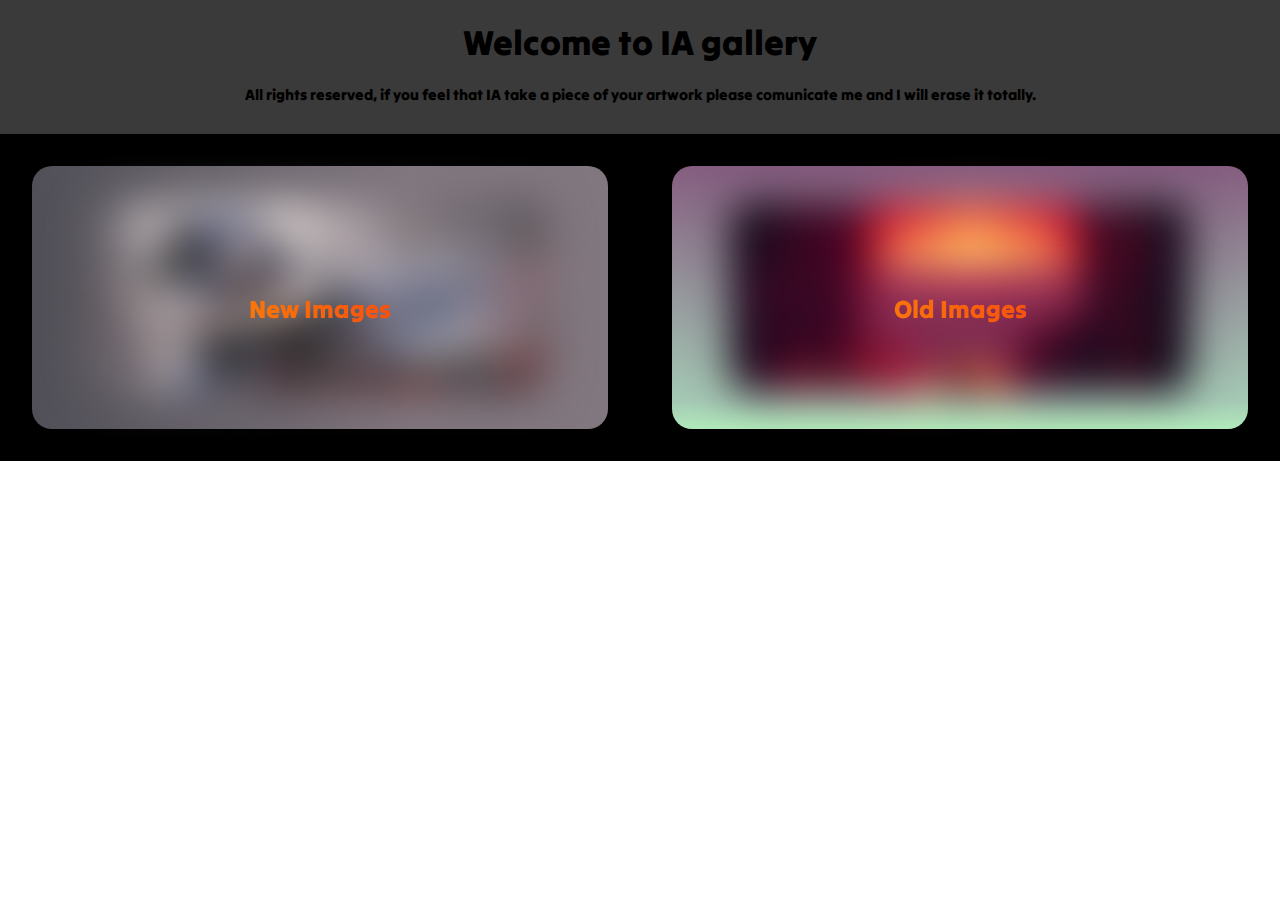
==== index.html @ 916a157d "Mejora en la compresión de imagenes" ====
<!DOCTYPE html>
<html lang="en">
<head>
    <meta charset="UTF-8">
    <meta http-equiv="X-UA-Compatible" content="IE=edge">
    <meta name="viewport" content="width=device-width, initial-scale=1.0">
    <link rel="stylesheet" href="css/Orion.css">
    <link rel="preconnect" href="https://fonts.googleapis.com">
    <link rel="preconnect" href="https://fonts.gstatic.com" crossorigin>
    <link href="https://fonts.googleapis.com/css2?family=Tilt+Warp&display=swap" rel="stylesheet">
    <title>Gallery</title>
</head>
<body>

    <header>
        <nav>
            <div class="texto">

                <h1>Welcome to IA gallery</h1>
                <h6>All rights reserved, if you feel that IA take a piece of your artwork please comunicate me and I will erase it totally.</h6>

            </div>
        </nav>
    </header>

    <main>
        <div class="container">
            
            <div class="card_1">

                <div class="image_small">

                    <a href="New_Images.html"><img src="Images/New Ones/1676187979607.jpg" alt=""></a>
                    <div class="text_up">
                        <article>
                            New Images
                        </article>
                    </div>

                </div>

            </div>

            <div class="card_2">

                <div class="image_big">

                    <a href="Old_Images.html"><img src="Images/Old Ones/1663997516958.jpg" alt=""></a>
                    <div class="text_up">
                        <article>
                            Old Images
                        </article>
                    </div>

                </div>

            </div>

        </div>
    </main>

    <footer>

    </footer>
    
</body>
</html>
---- css/Orion.css ----
/*All*/
*{
    padding: 0;
    margin: 0;
    box-sizing: border-box;
}

/*Header*/
header{
    width: 100%;
    background-color: rgb(59, 58, 58);
    text-align: center;
}

.texto{
    font-family: 'Tilt Warp';
}

h1{
    padding: 20px;
    font-size: 35px;
}

h6{
    font-size: 15px;
    padding-bottom: 2em;
}

/*Body*/
.container{
    width: 100%;
    background-color: black;
    display: flex;
    justify-content: center;
    align-items: center;
}

.card_1{
    text-align: center;
    width: 65%;
    margin: 2em;
    background: rgb(80,79,87);
    background: linear-gradient(90deg, rgba(80,79,87,1) 0%, rgba(129,119,127,1) 66%);
    border-radius: 20px;
}

.card_2{
    text-align: center;
    width: 65%;
    margin: 2em;
    background: rgb(133,93,128);
    background: linear-gradient(180deg, rgba(133,93,128,1) 0%, rgba(164,200,180,1) 89%, rgba(178,234,187,1) 100%);
    border-radius: 20px;
}

img{
    width: 80%;
    height: 12em;
    margin-top: 35px;
    border-radius: 20px;
    filter: blur(20px);
    transition: filter 0.8s ease;
}

.text_up{
    position:sticky;
    top: 50%;
    left: 50%;
    transform: translate(0, -325%);
    z-index: 1;
    transition: 0.8s ease;
}

article{
    background: linear-gradient(to right, rgb(255, 174, 0), rgb(240, 25, 25));
    -webkit-background-clip: text;
    -webkit-text-fill-color: transparent;
    font-size: 3em;
    font-size: 25px;
    font-family: 'Tilt Warp', cursive;
}

/*Effects (Body)*/
.card_1:hover .text_up{
    transform: translate(-10%, -120%);
    transition: 0.3s ease;
}

.card_1:hover article{
    background: linear-gradient(to right, rgb(0, 0, 0), rgb(0, 0, 0));
    -webkit-background-clip: text;
    -webkit-text-fill-color: transparent;
}

.card_1:hover img{
    filter: blur(0);
    transition: filter 0.3s ease;
}

.card_2:hover .text_up{
    transform: translate(-10%, -120%);
    transition: 0.3s ease;
    
}

.card_2:hover article{
    background: linear-gradient(to right, rgb(0, 0, 0), rgb(0, 0, 0));
    -webkit-background-clip: text;
    -webkit-text-fill-color: transparent;
}

.card_2:hover img{
    filter: blur(0);
    transition: filter 0.3s ease;
}

/* Media queries */
@media screen and (max-width: 768px) {
  .texto {
    font-size: 14px;
  }
  .card_1, .card_2 {
    width: 90%;
  }

  .container{
    flex-wrap: wrap;
  }
}
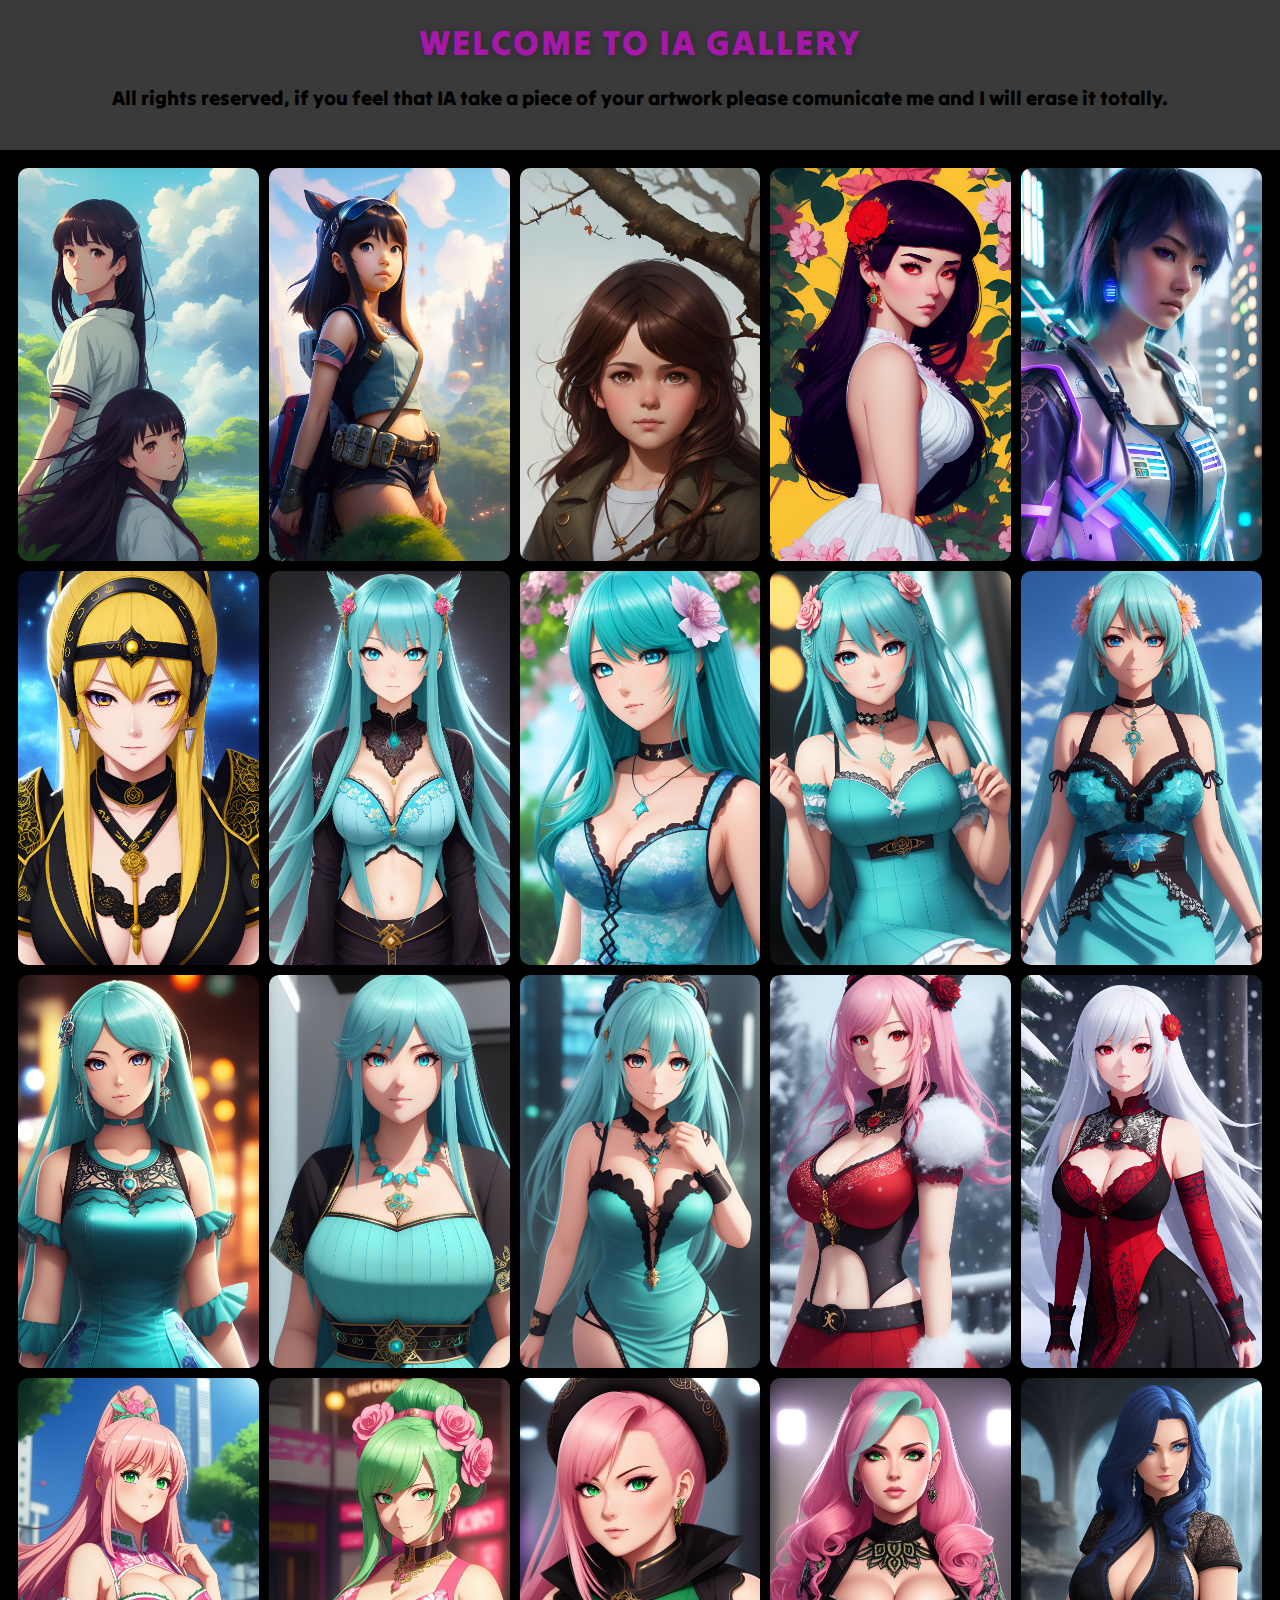
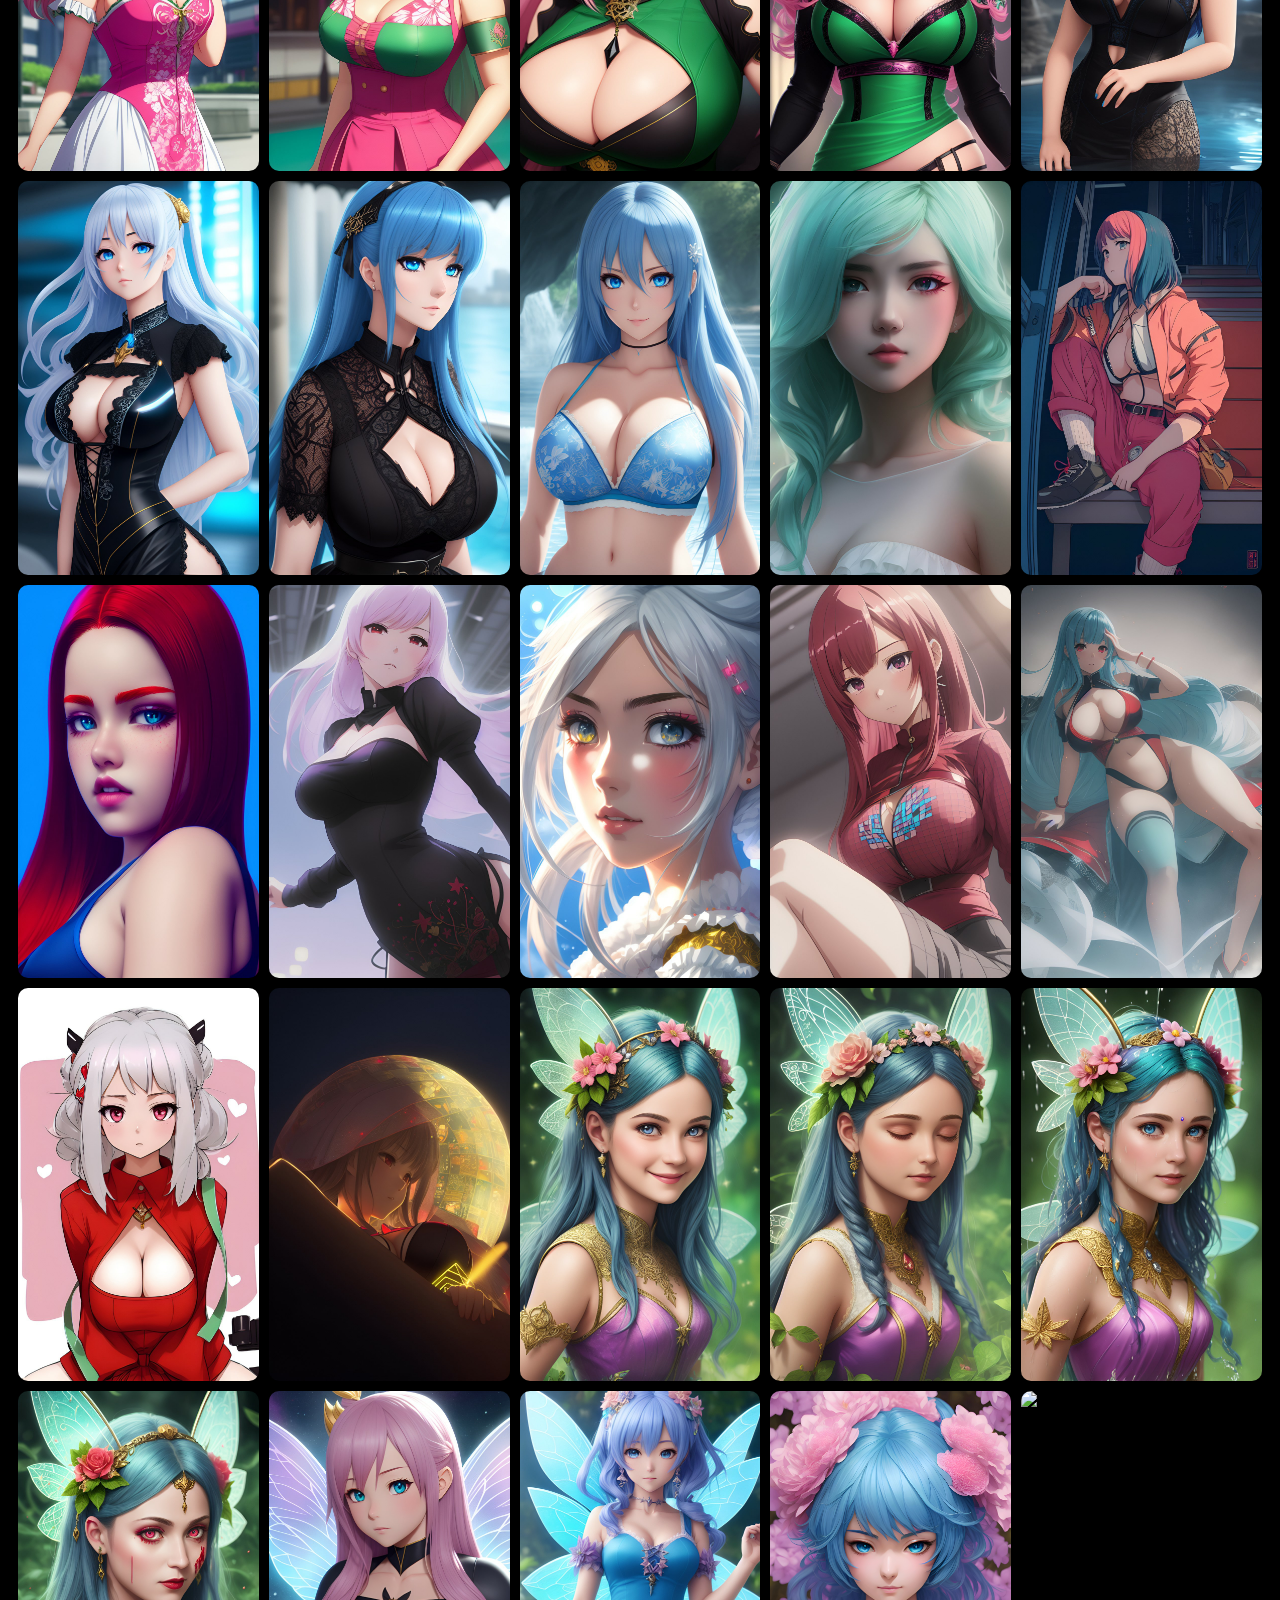
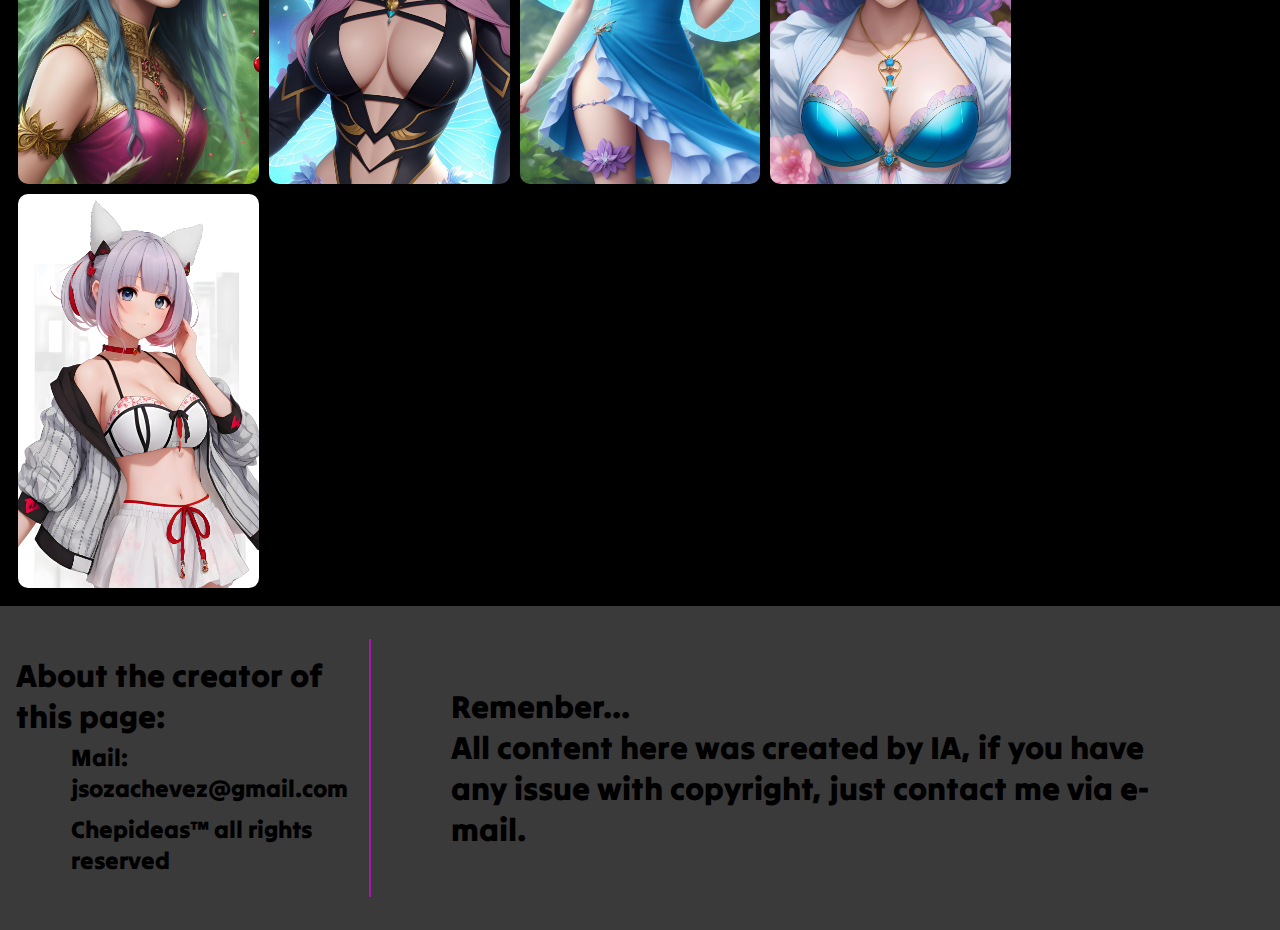
==== commit b94795f2: "Improving updates, resolved some bugs, more info, other bugs apeared XD, but I'll soon resolve it" ====
--- a/index.html
+++ b/index.html
@@ -13,55 +13,44 @@
 <body>
 
     <header>
-        <nav>
-            <div class="texto">
-
-                <h1>Welcome to IA gallery</h1>
-                <h6>All rights reserved, if you feel that IA take a piece of your artwork please comunicate me and I will erase it totally.</h6>
-
-            </div>
-        </nav>
+        <div class="header">
+            <nav>
+                <div class="texto">
+    
+                    <h1>Welcome to IA gallery</h1>
+                    <h4>All rights reserved, if you feel that IA take a piece of your artwork please comunicate me and I will erase it totally.</h4>
+    
+                </div>
+            </nav>
+        </div>
     </header>
 
-    <main>
-        <div class="container">
-            
-            <div class="card_1">
-
-                <div class="image_small">
-
-                    <a href="New_Images.html"><img src="Images/New Ones/1676187979607.jpg" alt=""></a>
-                    <div class="text_up">
-                        <article>
-                            New Images
-                        </article>
-                    </div>
-
-                </div>
-
-            </div>
-
-            <div class="card_2">
-
-                <div class="image_big">
-
-                    <a href="Old_Images.html"><img src="Images/Old Ones/1663997516958.jpg" alt=""></a>
-                    <div class="text_up">
-                        <article>
-                            Old Images
-                        </article>
-                    </div>
-
-                </div>
-
-            </div>
-
+    <main>  
+        <div class="galeria">
+            <div class="grid"></div>
         </div>
     </main>
 
     <footer>
-
+        <div class="fc-1">
+            <h1>
+                About the creator of this page:
+            </h1>
+            <ol>
+                <li>
+                    <h2><b>Mail: </b>jsozachevez@gmail.com</h2>
+                </li>
+                <li>
+                    <h2><b>Chepideas&trade; all rights reserved</b></h2>
+                </li>
+            </ol>
+        </div>
+        <div class="fc-2">
+            <h1>Remenber...</h1>
+            <h1>All content here was created by IA, if you have any issue with copyright, just contact me via e-mail.</h1>
+        </div>
     </footer>
     
+    <script src="js/Rigel.js"></script>
 </body>
-</html>+</html>
--- a/css/Orion.css
+++ b/css/Orion.css
@@ -3,127 +3,151 @@
     padding: 0;
     margin: 0;
     box-sizing: border-box;
+    font-family: 'Tilt Warp', cursive;
 }
 
 /*Header*/
+
 header{
     width: 100%;
     background-color: rgb(59, 58, 58);
     text-align: center;
 }
 
-.texto{
-    font-family: 'Tilt Warp';
+.header h1 {
+  padding: 20px;
+  font-size: 35px;
+  text-transform: uppercase;
+  letter-spacing: 2px;
+  color: rgb(164, 25, 168);
+  text-shadow: 1px 1px 9px rgba(0, 0, 0, 0.3);
+  animation: text_anima 2s infinite;
 }
 
-h1{
-    padding: 20px;
-    font-size: 35px;
+@keyframes text_anima {
+  0% {
+    color: rgb(164, 25, 168);
+    text-shadow: 1px 1px 9px rgba(0, 0, 0, 0.3);
+  }
+  50% {
+    color: #f8670c;
+    text-shadow: 3px 3px 12px rgba(0, 0, 0, 0.5);
+  }
+  100% {
+    color: rgb(164, 25, 168);
+    text-shadow: 1px 1px 9px rgba(0, 0, 0, 0.3);
+  }
 }
 
-h6{
-    font-size: 15px;
+.header h4{
+    font-size: 20px;
     padding-bottom: 2em;
 }
 
 /*Body*/
-.container{
+
+.galeria {
+    display: flex;
+    justify-content: center;
+    align-items: center;
+    height: 80%;
+    padding: 8px;
+    background-color: black;
+}
+  
+.grid {
+    display: grid;
+    grid-template-columns: repeat(auto-fit, minmax(200px, 1fr));
+    grid-gap: 10px;
+    padding: 10px;
+}
+  
+img{
     width: 100%;
-    background-color: black;
+    transition: 0.1s ease all;
+    border-radius: 10px;
+}
+  
+img:hover{
+    transform: scale(1.1);
+    border-radius: 0px;
+    transition: 0.1s ease all;
+}
+  
+ /*Big images*/
+.overlay {
+    position: fixed;
+    top: 0;
+    left: 0;
+    height: 100%;
+    width: 100%;
+    background-color: rgba(0,0,0,0.9);
+    display: flex;
+    justify-content: center;
+    align-items: center;
+}
+  
+.img-grande {
+    max-height: 80%;
+    max-width: 80%;
+    object-fit: contain;
+}
+  
+.boton-cerrar {
+    position: absolute;
+    top: 10px;
+    right: 10px;
+    color: black;
+}
+
+/*Footer*/
+footer{
+    width: 100%;
+    background: rgb(59, 58, 58);
     display: flex;
     justify-content: center;
     align-items: center;
 }
 
-.card_1{
-    text-align: center;
-    width: 65%;
-    margin: 2em;
-    background: rgb(80,79,87);
-    background: linear-gradient(90deg, rgba(80,79,87,1) 0%, rgba(129,119,127,1) 66%);
-    border-radius: 20px;
+.fc-1{
+    padding: 1em;
+    border-right: 2px solid #a419a8;
 }
 
-.card_2{
-    text-align: center;
-    width: 65%;
-    margin: 2em;
-    background: rgb(133,93,128);
-    background: linear-gradient(180deg, rgba(133,93,128,1) 0%, rgba(164,200,180,1) 89%, rgba(178,234,187,1) 100%);
-    border-radius: 20px;
+.fc-1 li{
+    padding: 5px;
+    margin-left: 50px;
+    list-style: none;
 }
 
-img{
-    width: 80%;
-    height: 12em;
-    margin-top: 35px;
-    border-radius: 20px;
-    filter: blur(20px);
-    transition: filter 0.8s ease;
+.fc-2{
+    padding: 5em;
 }
 
-.text_up{
-    position:sticky;
-    top: 50%;
-    left: 50%;
-    transform: translate(0, -325%);
-    z-index: 1;
-    transition: 0.8s ease;
+@media (max-width: 768px) {
+    footer {
+      flex-wrap: wrap;
+      justify-content: center;
+    }
+  
+    .fc-1 {
+      padding: 1em;
+      border-right: none;
+      border-bottom: 2px solid #a419a8;
+    }
+  
+    .fc-1 li {
+      padding: 5px 0;
+      margin: 0 10px;
+      list-style: none;
+    }
+  
+    .fc-2 {
+      padding: 2em;
+    }
+
+    img{
+        width: 50%;
+    }
 }
 
-article{
-    background: linear-gradient(to right, rgb(255, 174, 0), rgb(240, 25, 25));
-    -webkit-background-clip: text;
-    -webkit-text-fill-color: transparent;
-    font-size: 3em;
-    font-size: 25px;
-    font-family: 'Tilt Warp', cursive;
-}
-
-/*Effects (Body)*/
-.card_1:hover .text_up{
-    transform: translate(-10%, -120%);
-    transition: 0.3s ease;
-}
-
-.card_1:hover article{
-    background: linear-gradient(to right, rgb(0, 0, 0), rgb(0, 0, 0));
-    -webkit-background-clip: text;
-    -webkit-text-fill-color: transparent;
-}
-
-.card_1:hover img{
-    filter: blur(0);
-    transition: filter 0.3s ease;
-}
-
-.card_2:hover .text_up{
-    transform: translate(-10%, -120%);
-    transition: 0.3s ease;
-    
-}
-
-.card_2:hover article{
-    background: linear-gradient(to right, rgb(0, 0, 0), rgb(0, 0, 0));
-    -webkit-background-clip: text;
-    -webkit-text-fill-color: transparent;
-}
-
-.card_2:hover img{
-    filter: blur(0);
-    transition: filter 0.3s ease;
-}
-
-/* Media queries */
-@media screen and (max-width: 768px) {
-  .texto {
-    font-size: 14px;
-  }
-  .card_1, .card_2 {
-    width: 90%;
-  }
-
-  .container{
-    flex-wrap: wrap;
-  }
-}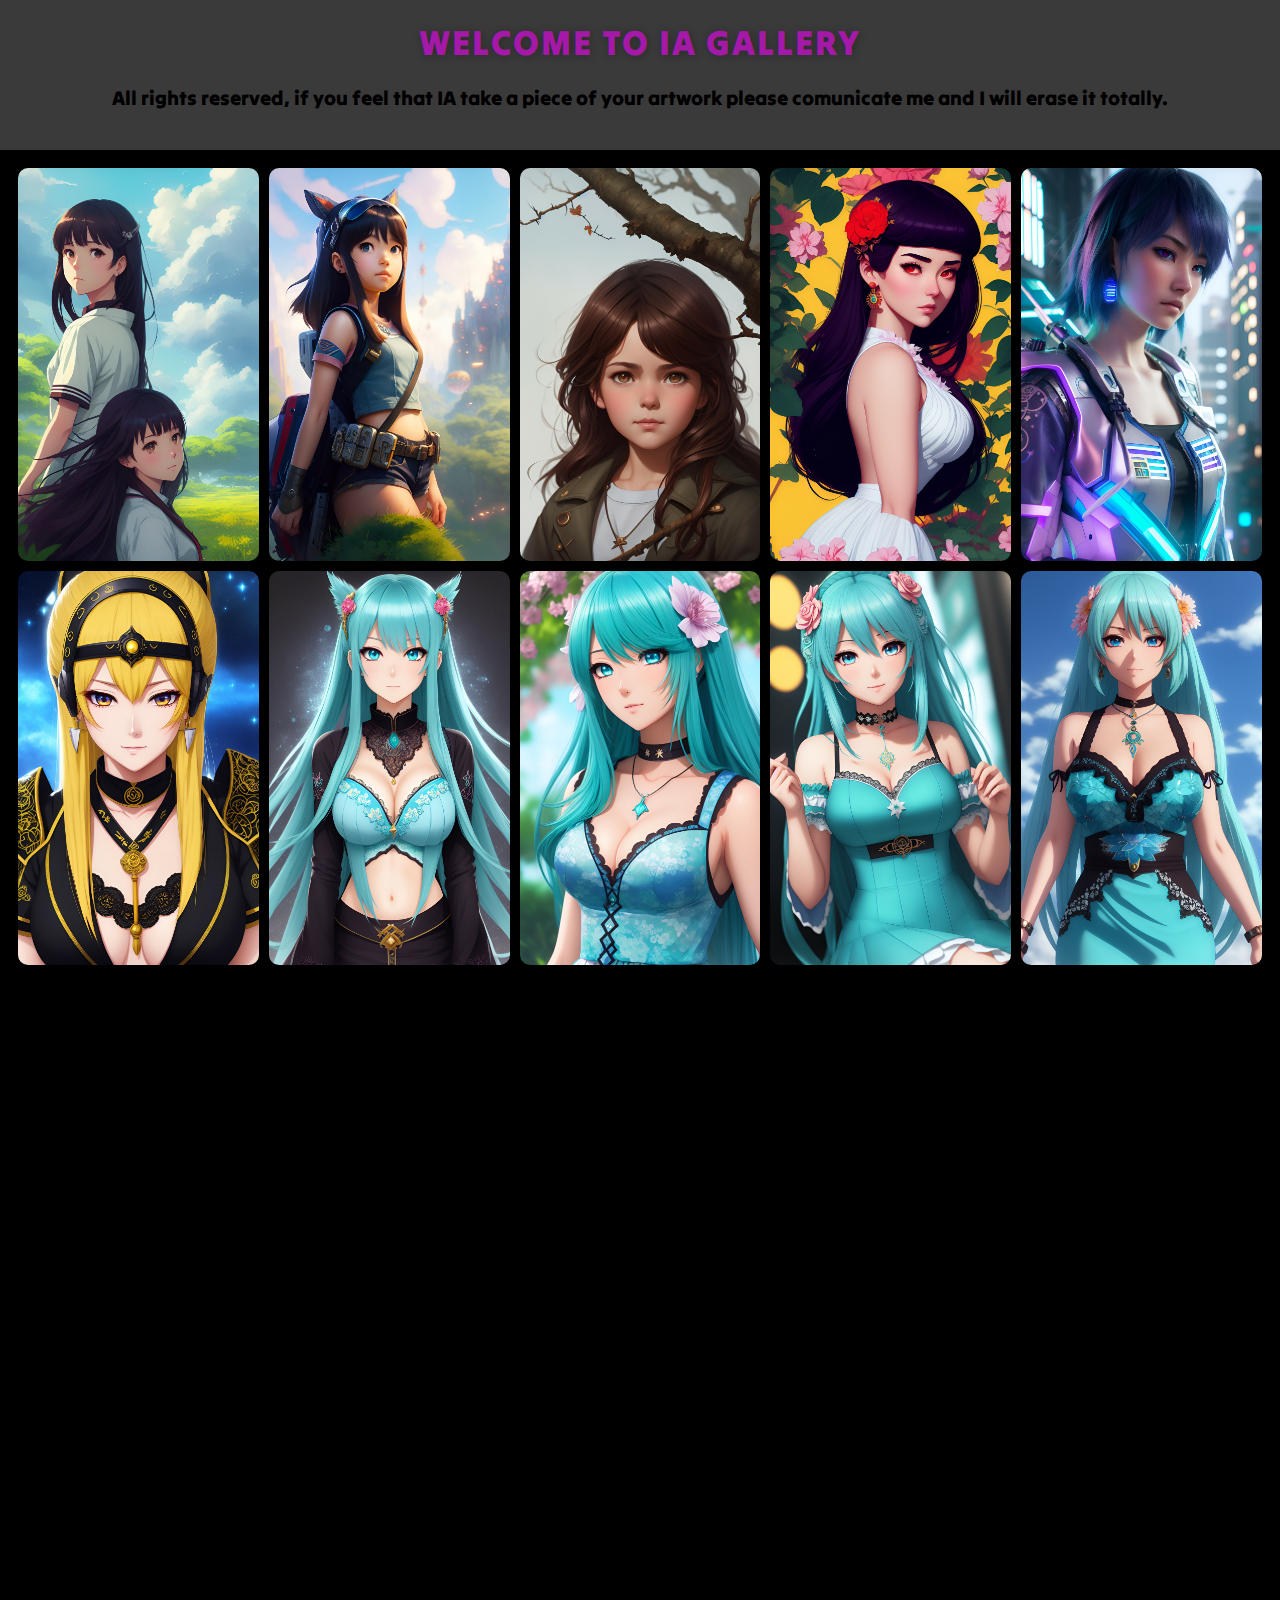
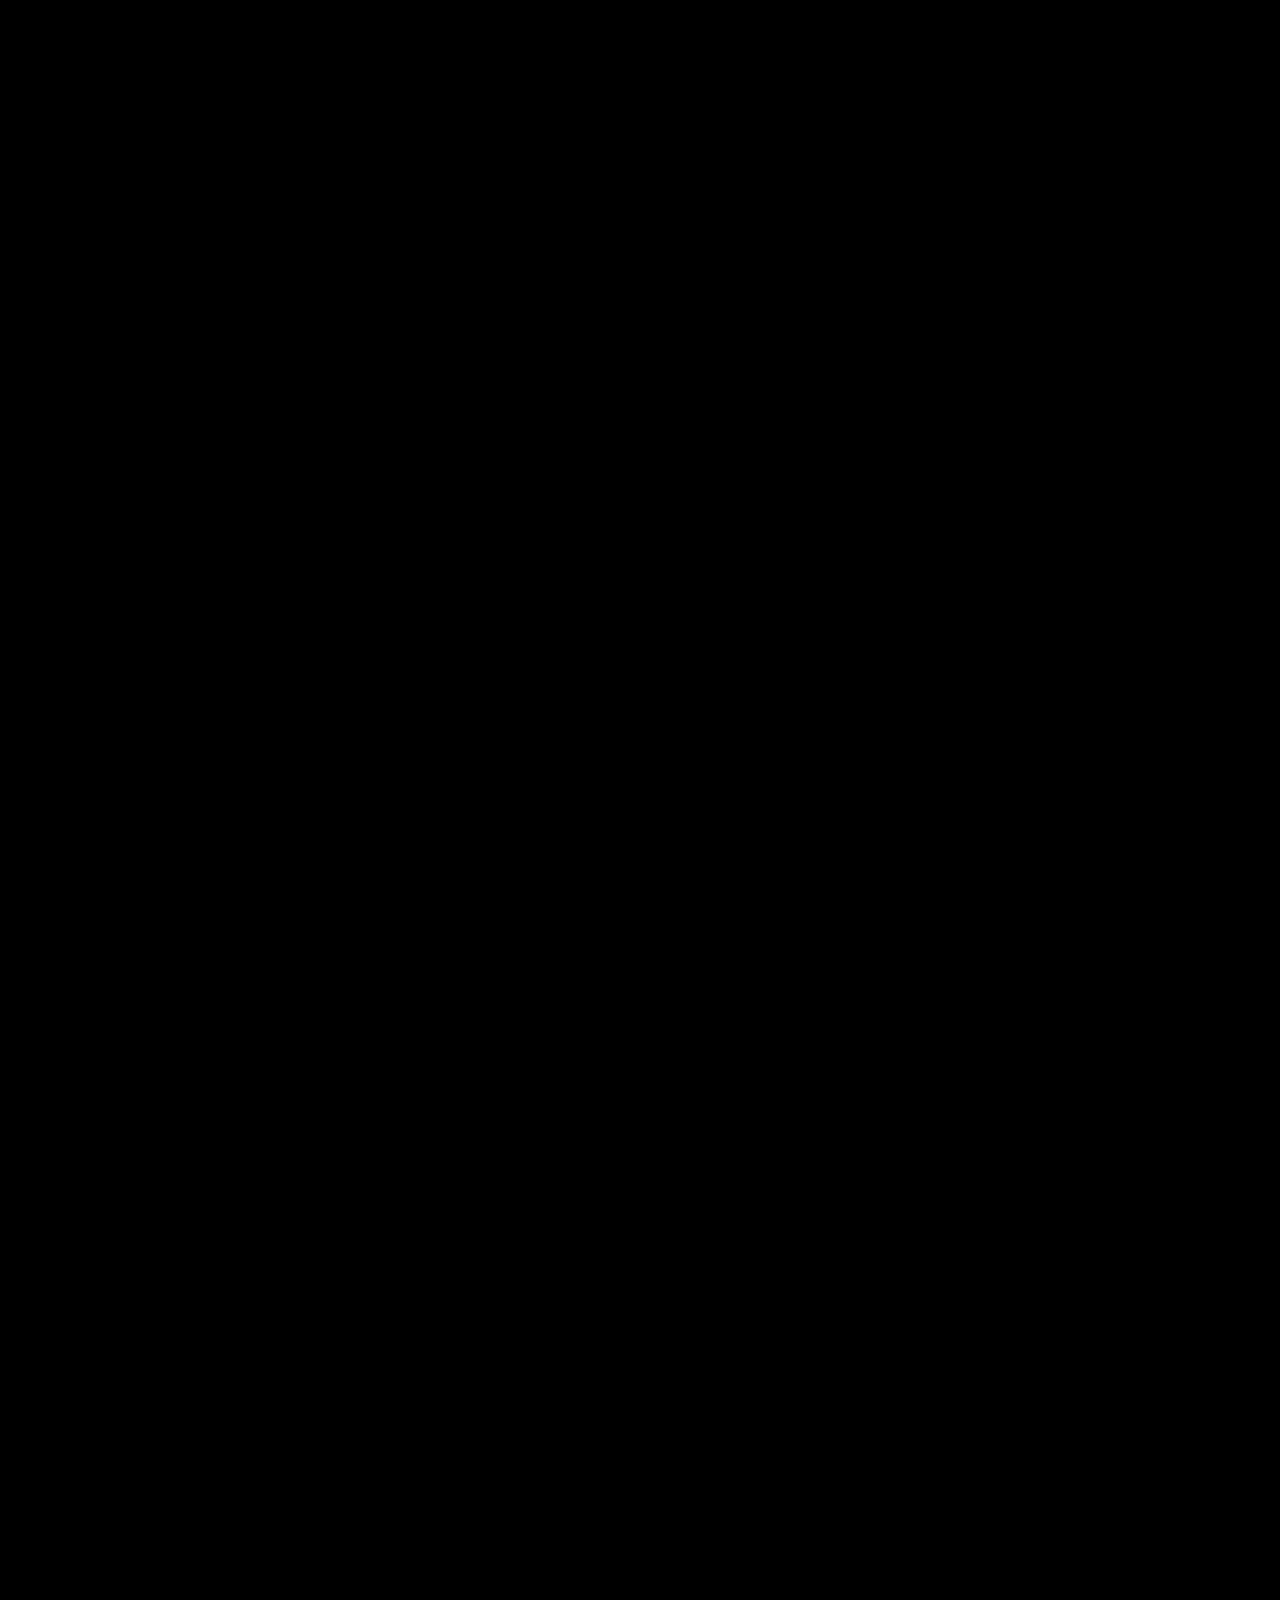
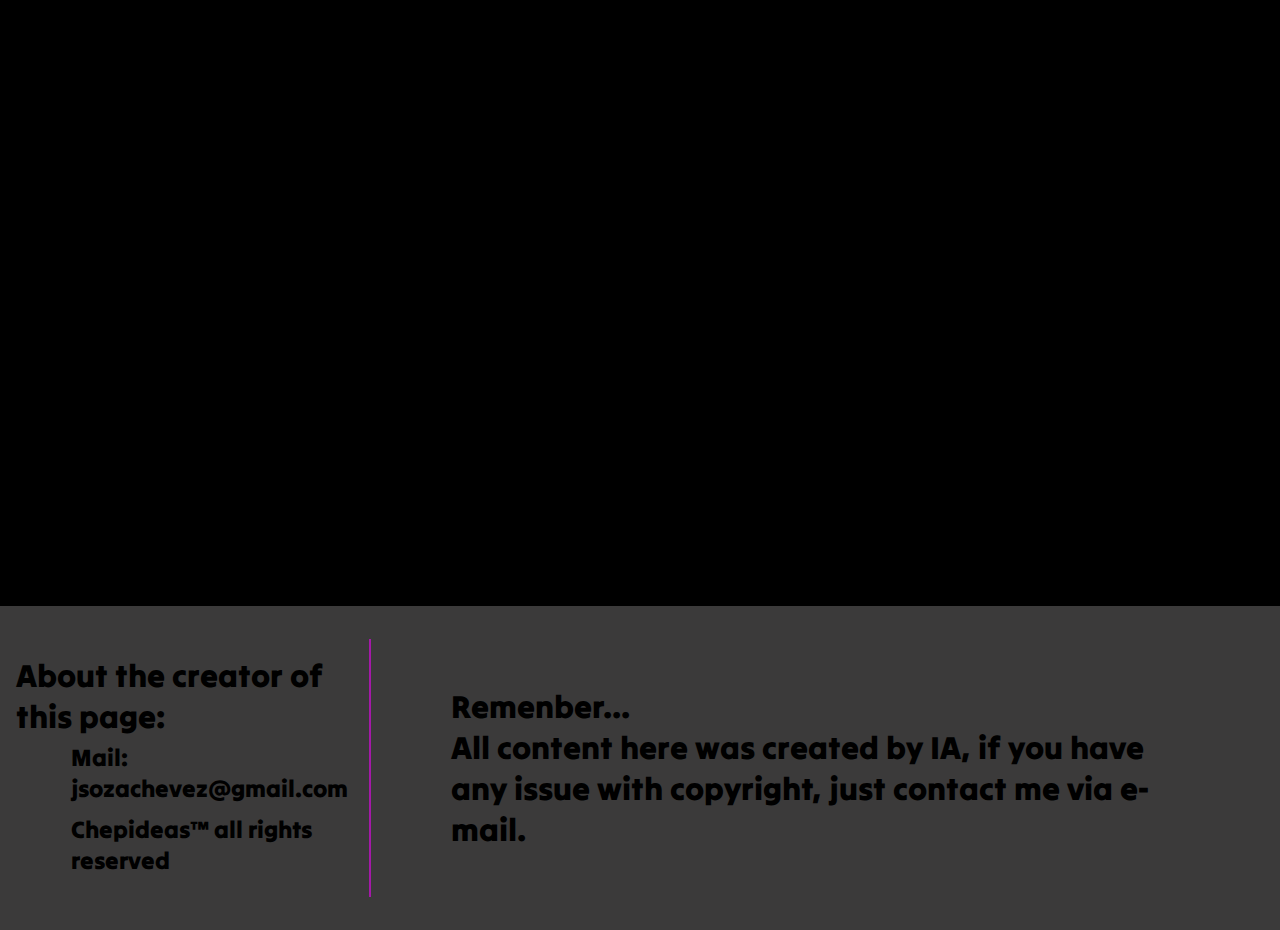
==== commit 4ec0840f: "improvements" ====
--- a/index.html
+++ b/index.html
@@ -1,5 +1,6 @@
 <!DOCTYPE html>
 <html lang="en">
+
 <head>
     <meta charset="UTF-8">
     <meta http-equiv="X-UA-Compatible" content="IE=edge">
@@ -8,24 +9,27 @@
     <link rel="preconnect" href="https://fonts.googleapis.com">
     <link rel="preconnect" href="https://fonts.gstatic.com" crossorigin>
     <link href="https://fonts.googleapis.com/css2?family=Tilt+Warp&display=swap" rel="stylesheet">
+    <link href="https://unpkg.com/aos@2.3.1/dist/aos.css" rel="stylesheet">
     <title>Gallery</title>
 </head>
+
 <body>
 
     <header>
         <div class="header">
             <nav>
                 <div class="texto">
-    
+
                     <h1>Welcome to IA gallery</h1>
-                    <h4>All rights reserved, if you feel that IA take a piece of your artwork please comunicate me and I will erase it totally.</h4>
-    
+                    <h4>All rights reserved, if you feel that IA take a piece of your artwork please comunicate me and I
+                        will erase it totally.</h4>
+
                 </div>
             </nav>
         </div>
     </header>
 
-    <main>  
+    <main>
         <div class="galeria">
             <div class="grid"></div>
         </div>
@@ -47,10 +51,17 @@
         </div>
         <div class="fc-2">
             <h1>Remenber...</h1>
-            <h1>All content here was created by IA, if you have any issue with copyright, just contact me via e-mail.</h1>
+            <h1>All content here was created by IA, if you have any issue with copyright, just contact me via e-mail.
+            </h1>
         </div>
     </footer>
-    
+
     <script src="js/Rigel.js"></script>
+    <script src="https://unpkg.com/aos@2.3.1/dist/aos.js"></script>
+
+    <script>
+        AOS.init();
+    </script>
 </body>
-</html>
+
+</html>--- a/css/Orion.css
+++ b/css/Orion.css
@@ -1,17 +1,17 @@
 /*All*/
-*{
-    padding: 0;
-    margin: 0;
-    box-sizing: border-box;
-    font-family: 'Tilt Warp', cursive;
+* {
+  padding: 0;
+  margin: 0;
+  box-sizing: border-box;
+  font-family: 'Tilt Warp', cursive;
 }
 
 /*Header*/
 
-header{
-    width: 100%;
-    background-color: rgb(59, 58, 58);
-    text-align: center;
+header {
+  width: 100%;
+  background-color: rgb(59, 58, 58);
+  text-align: center;
 }
 
 .header h1 {
@@ -29,125 +29,134 @@
     color: rgb(164, 25, 168);
     text-shadow: 1px 1px 9px rgba(0, 0, 0, 0.3);
   }
+
   50% {
     color: #f8670c;
     text-shadow: 3px 3px 12px rgba(0, 0, 0, 0.5);
   }
+
   100% {
     color: rgb(164, 25, 168);
     text-shadow: 1px 1px 9px rgba(0, 0, 0, 0.3);
   }
 }
 
-.header h4{
-    font-size: 20px;
-    padding-bottom: 2em;
+.header h4 {
+  font-size: 20px;
+  padding-bottom: 2em;
 }
 
 /*Body*/
 
 .galeria {
-    display: flex;
-    justify-content: center;
-    align-items: center;
-    height: 80%;
-    padding: 8px;
-    background-color: black;
+  display: flex;
+  justify-content: center;
+  align-items: center;
+  height: 80%;
+  padding: 8px;
+  background-color: black;
 }
-  
+
 .grid {
-    display: grid;
-    grid-template-columns: repeat(auto-fit, minmax(200px, 1fr));
-    grid-gap: 10px;
-    padding: 10px;
+  display: grid;
+  grid-template-columns: repeat(auto-fit, minmax(200px, 1fr));
+  grid-gap: 10px;
+  padding: 10px;
 }
-  
-img{
-    width: 100%;
-    transition: 0.1s ease all;
-    border-radius: 10px;
+
+.grid img {
+  width: 100%;
+  transition: 0.1s ease all;
+  border-radius: 10px;
 }
-  
-img:hover{
-    transform: scale(1.1);
-    border-radius: 0px;
-    transition: 0.1s ease all;
+
+.grid img:hover {
+  transform: scale(1.1);
+  border-radius: 0px;
+  transition: 0.1s ease all;
 }
-  
- /*Big images*/
+
+/*Big images*/
 .overlay {
-    position: fixed;
-    top: 0;
-    left: 0;
-    height: 100%;
-    width: 100%;
-    background-color: rgba(0,0,0,0.9);
-    display: flex;
-    justify-content: center;
-    align-items: center;
+  position: fixed;
+  top: 0;
+  left: 0;
+  height: 100%;
+  width: 100%;
+  background-color: rgba(0, 0, 0, 0.9);
+  display: flex;
+  justify-content: center;
+  align-items: center;
 }
-  
+
 .img-grande {
-    max-height: 80%;
-    max-width: 80%;
-    object-fit: contain;
+  max-height: 100%;
+  max-width: 100%;
+  object-fit: contain;
 }
-  
+
 .boton-cerrar {
-    position: absolute;
-    top: 10px;
-    right: 10px;
-    color: black;
+  position: absolute;
+  top: 10px;
+  right: 10px;
+  color: black;
 }
 
 /*Footer*/
-footer{
-    width: 100%;
-    background: rgb(59, 58, 58);
-    display: flex;
-    justify-content: center;
-    align-items: center;
+footer {
+  width: 100%;
+  background: rgb(59, 58, 58);
+  display: flex;
+  justify-content: center;
+  align-items: center;
 }
 
-.fc-1{
-    padding: 1em;
-    border-right: 2px solid #a419a8;
+.fc-1 {
+  padding: 1em;
+  border-right: 2px solid #a419a8;
 }
 
-.fc-1 li{
-    padding: 5px;
-    margin-left: 50px;
-    list-style: none;
+.fc-1 li {
+  padding: 5px;
+  margin-left: 50px;
+  list-style: none;
 }
 
-.fc-2{
-    padding: 5em;
+.fc-2 {
+  padding: 5em;
 }
 
 @media (max-width: 768px) {
-    footer {
-      flex-wrap: wrap;
-      justify-content: center;
-    }
-  
-    .fc-1 {
-      padding: 1em;
-      border-right: none;
-      border-bottom: 2px solid #a419a8;
-    }
-  
-    .fc-1 li {
-      padding: 5px 0;
-      margin: 0 10px;
-      list-style: none;
-    }
-  
-    .fc-2 {
-      padding: 2em;
-    }
+  footer {
+    flex-wrap: wrap;
+    justify-content: center;
+  }
 
-    img{
-        width: 50%;
-    }
-}
+  .fc-1 {
+    padding: 1em;
+    border-right: none;
+    border-bottom: 2px solid #a419a8;
+  }
 
+  .fc-1 li {
+    padding: 5px 0;
+    margin: 0 10px;
+    list-style: none;
+  }
+
+  .fc-2 {
+    padding: 2em;
+  }
+
+  .grid {
+    padding: 50px;
+  }
+
+  .grid img {
+    margin: 10px 0px;
+  }
+
+  .img-grande img {
+    width: 100%;
+  }
+}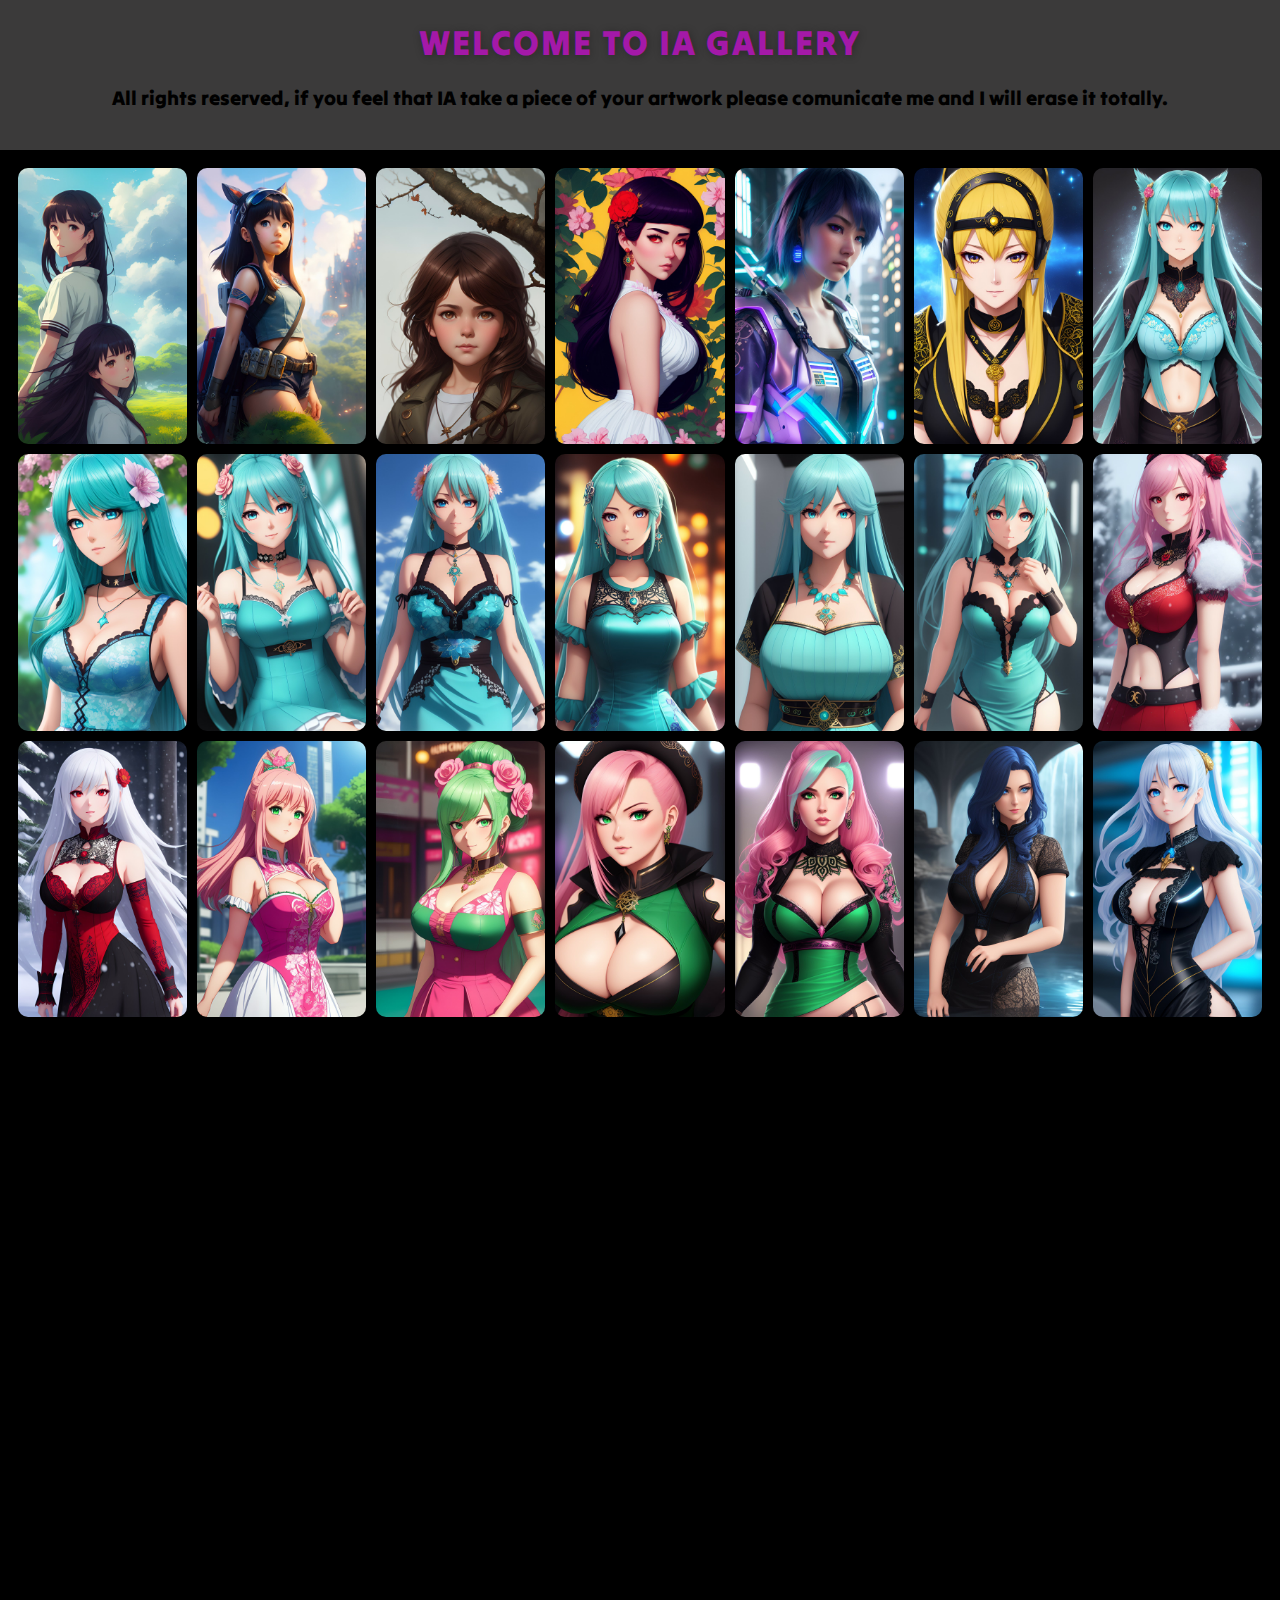
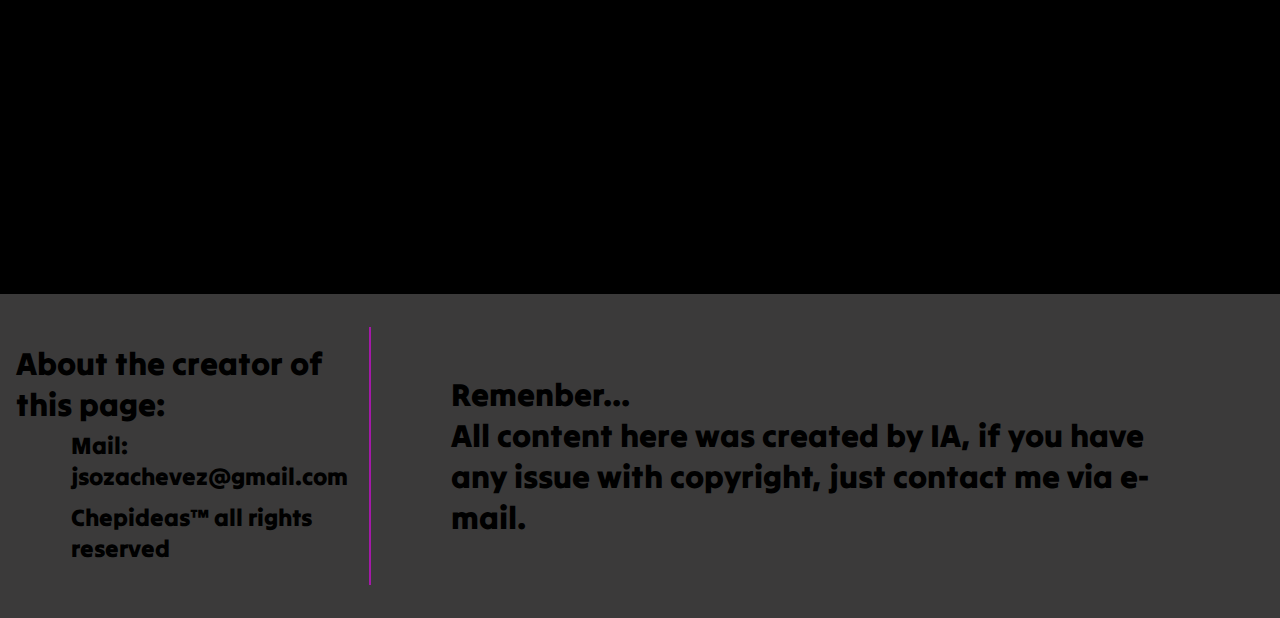
==== commit 3301606c: "Fixing some things" ====
--- a/index.html
+++ b/index.html
@@ -13,7 +13,7 @@
     <title>Gallery</title>
 </head>
 
-<body>
+<body data-aos="fade-down">
 
     <header>
         <div class="header">
@@ -60,7 +60,10 @@
     <script src="https://unpkg.com/aos@2.3.1/dist/aos.js"></script>
 
     <script>
-        AOS.init();
+        AOS.init({
+            duration: 800,
+            easing: 'ease'
+        });
     </script>
 </body>
 
--- a/css/Orion.css
+++ b/css/Orion.css
@@ -4,6 +4,10 @@
   margin: 0;
   box-sizing: border-box;
   font-family: 'Tilt Warp', cursive;
+}
+
+body {
+  background-color: black;
 }
 
 /*Header*/
@@ -52,14 +56,13 @@
   display: flex;
   justify-content: center;
   align-items: center;
-  height: 80%;
   padding: 8px;
   background-color: black;
 }
 
 .grid {
   display: grid;
-  grid-template-columns: repeat(auto-fit, minmax(200px, 1fr));
+  grid-template-columns: repeat(auto-fit, minmax(150px, 1fr));
   grid-gap: 10px;
   padding: 10px;
 }
@@ -71,8 +74,7 @@
 }
 
 .grid img:hover {
-  transform: scale(1.1);
-  border-radius: 0px;
+  box-shadow: 0px 0px 20px 5px rgb(133, 187, 231);
   transition: 0.1s ease all;
 }
 
@@ -127,6 +129,11 @@
 }
 
 @media (max-width: 768px) {
+
+  .header h4 {
+    font-size: 20px;
+  }
+
   footer {
     flex-wrap: wrap;
     justify-content: center;
@@ -150,6 +157,7 @@
 
   .grid {
     padding: 50px;
+    grid-template-columns: repeat(auto-fit, minmax(75px, 1fr));
   }
 
   .grid img {
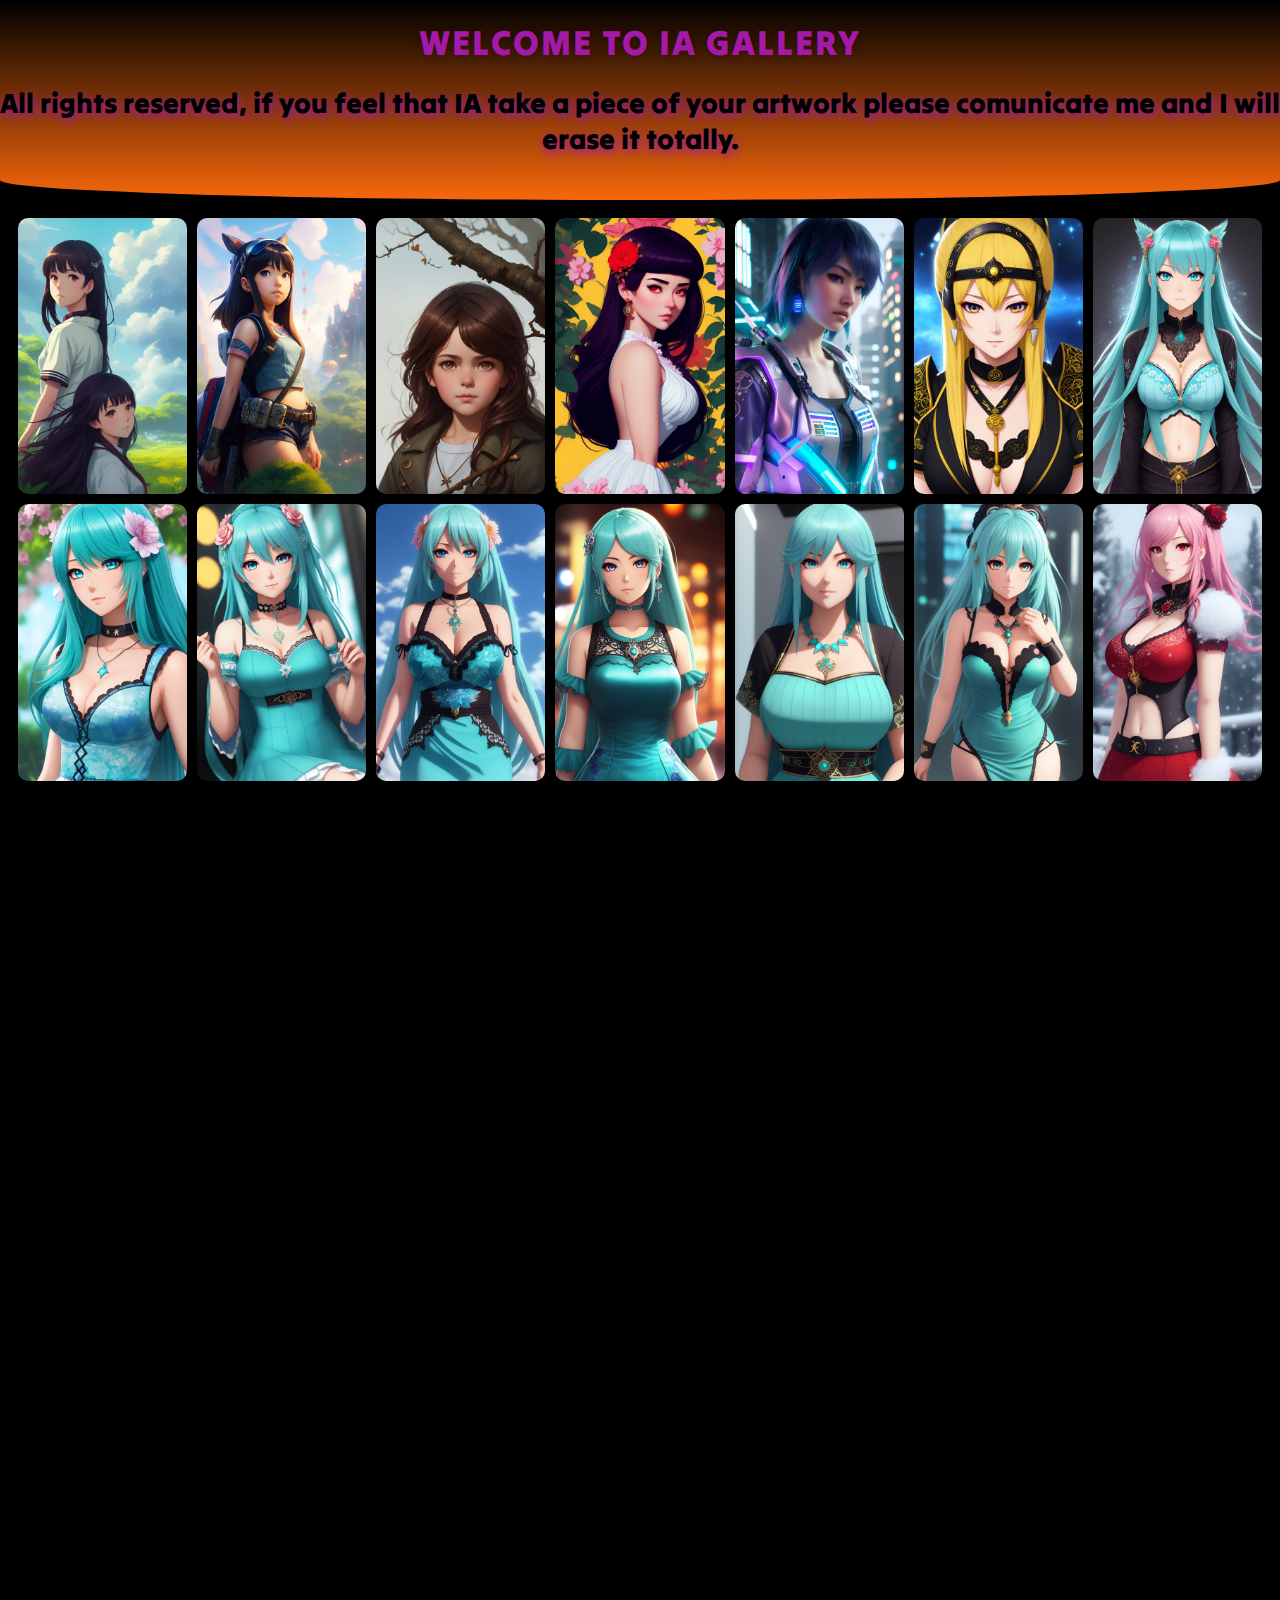
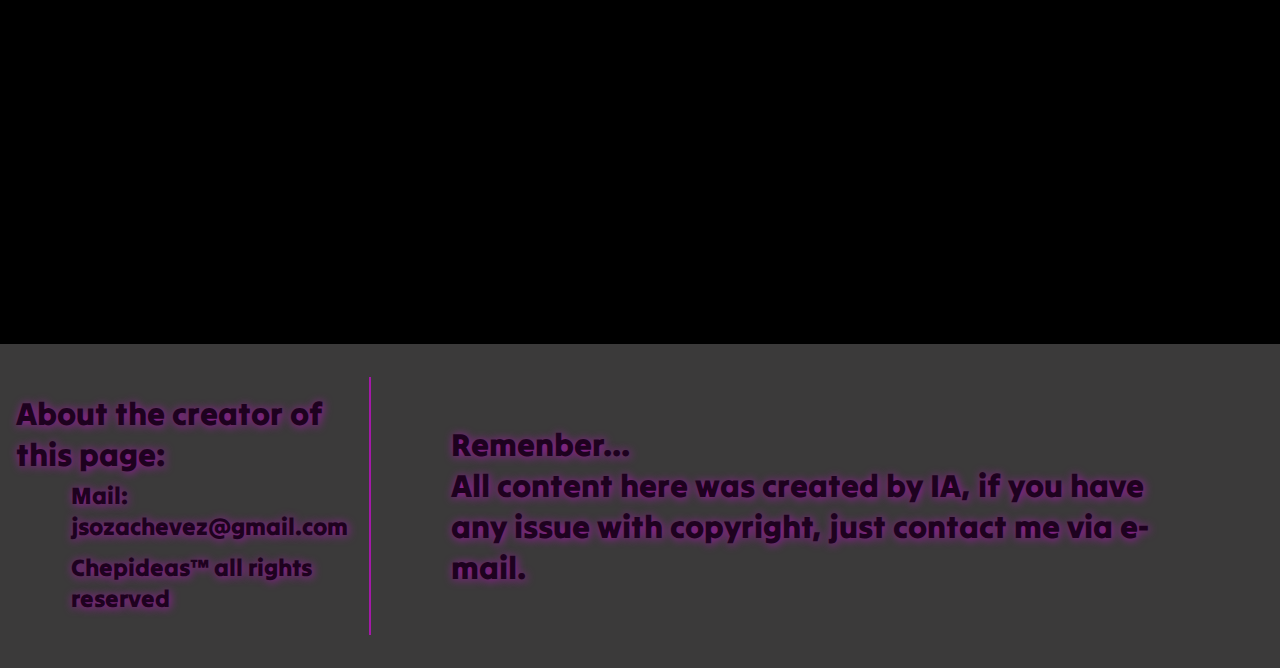
==== commit 5b616a95: "A carrousell gallery incomming!!!" ====
--- a/index.html
+++ b/index.html
@@ -56,7 +56,7 @@
         </div>
     </footer>
 
-    <script src="js/Rigel.js"></script>
+    <script src="js/Rigel_2.0.js"></script>
     <script src="https://unpkg.com/aos@2.3.1/dist/aos.js"></script>
 
     <script>
--- a/css/Orion.css
+++ b/css/Orion.css
@@ -14,8 +14,11 @@
 
 header {
   width: 100%;
-  background-color: rgb(59, 58, 58);
+  height: 200px;
+  background: linear-gradient(to bottom, rgb(0, 0, 0), #f8670c);
   text-align: center;
+  border-bottom-left-radius: 50% 20px;
+  border-bottom-right-radius: 50% 20px;
 }
 
 .header h1 {
@@ -46,8 +49,9 @@
 }
 
 .header h4 {
-  font-size: 20px;
+  font-size: 28px;
   padding-bottom: 2em;
+  text-shadow: 1px 3px 10px rgb(164, 25, 168);
 }
 
 /*Body*/
@@ -74,7 +78,7 @@
 }
 
 .grid img:hover {
-  box-shadow: 0px 0px 20px 5px rgb(133, 187, 231);
+  box-shadow: 0px 0px 20px 5px #f8670c;
   transition: 0.1s ease all;
 }
 
@@ -95,13 +99,55 @@
   max-height: 100%;
   max-width: 100%;
   object-fit: contain;
+  border-radius: 15px;
+  animation: img_big 0.2s normal ease;
+}
+
+@keyframes img_big {
+  0% {
+    transform: scale(0.01);
+  }
+
+  100% {
+    transform: scale(1);
+  }
 }
 
 .boton-cerrar {
   position: absolute;
+  width: 100px;
+  height: 25px;
   top: 10px;
-  right: 10px;
+  right: 35px;
+  border-radius: 10px;
+  background-color: rgb(164, 25, 168);
   color: black;
+}
+
+.botonSiguiente {
+  position: absolute;
+  width: 100px;
+  height: 25px;
+  top: 50vh;
+  right: 35px;
+  border-radius: 10px;
+  background-color: rgb(164, 25, 168);
+  color: black;
+  animation: fintaBoton 0.2s infinite ease;
+}
+
+@keyframes fintaBoton {
+  0% {
+    transform: translateX(2px);
+  }
+
+  50% {
+    transform: translateX(-2px);
+  }
+
+  100% {
+    transform: translateX(2px);
+  }
 }
 
 /*Footer*/
@@ -116,6 +162,8 @@
 .fc-1 {
   padding: 1em;
   border-right: 2px solid #a419a8;
+  text-shadow: 1px 1px 10px rgb(164, 25, 168);
+  color: rgb(30, 2, 31);
 }
 
 .fc-1 li {
@@ -126,12 +174,14 @@
 
 .fc-2 {
   padding: 5em;
+  text-shadow: 1px 1px 10px rgb(164, 25, 168);
+  color: rgb(30, 2, 31);
 }
 
 @media (max-width: 768px) {
 
   .header h4 {
-    font-size: 20px;
+    font-size: 15px;
   }
 
   footer {
@@ -156,7 +206,7 @@
   }
 
   .grid {
-    padding: 50px;
+    padding: 5px;
     grid-template-columns: repeat(auto-fit, minmax(75px, 1fr));
   }
 
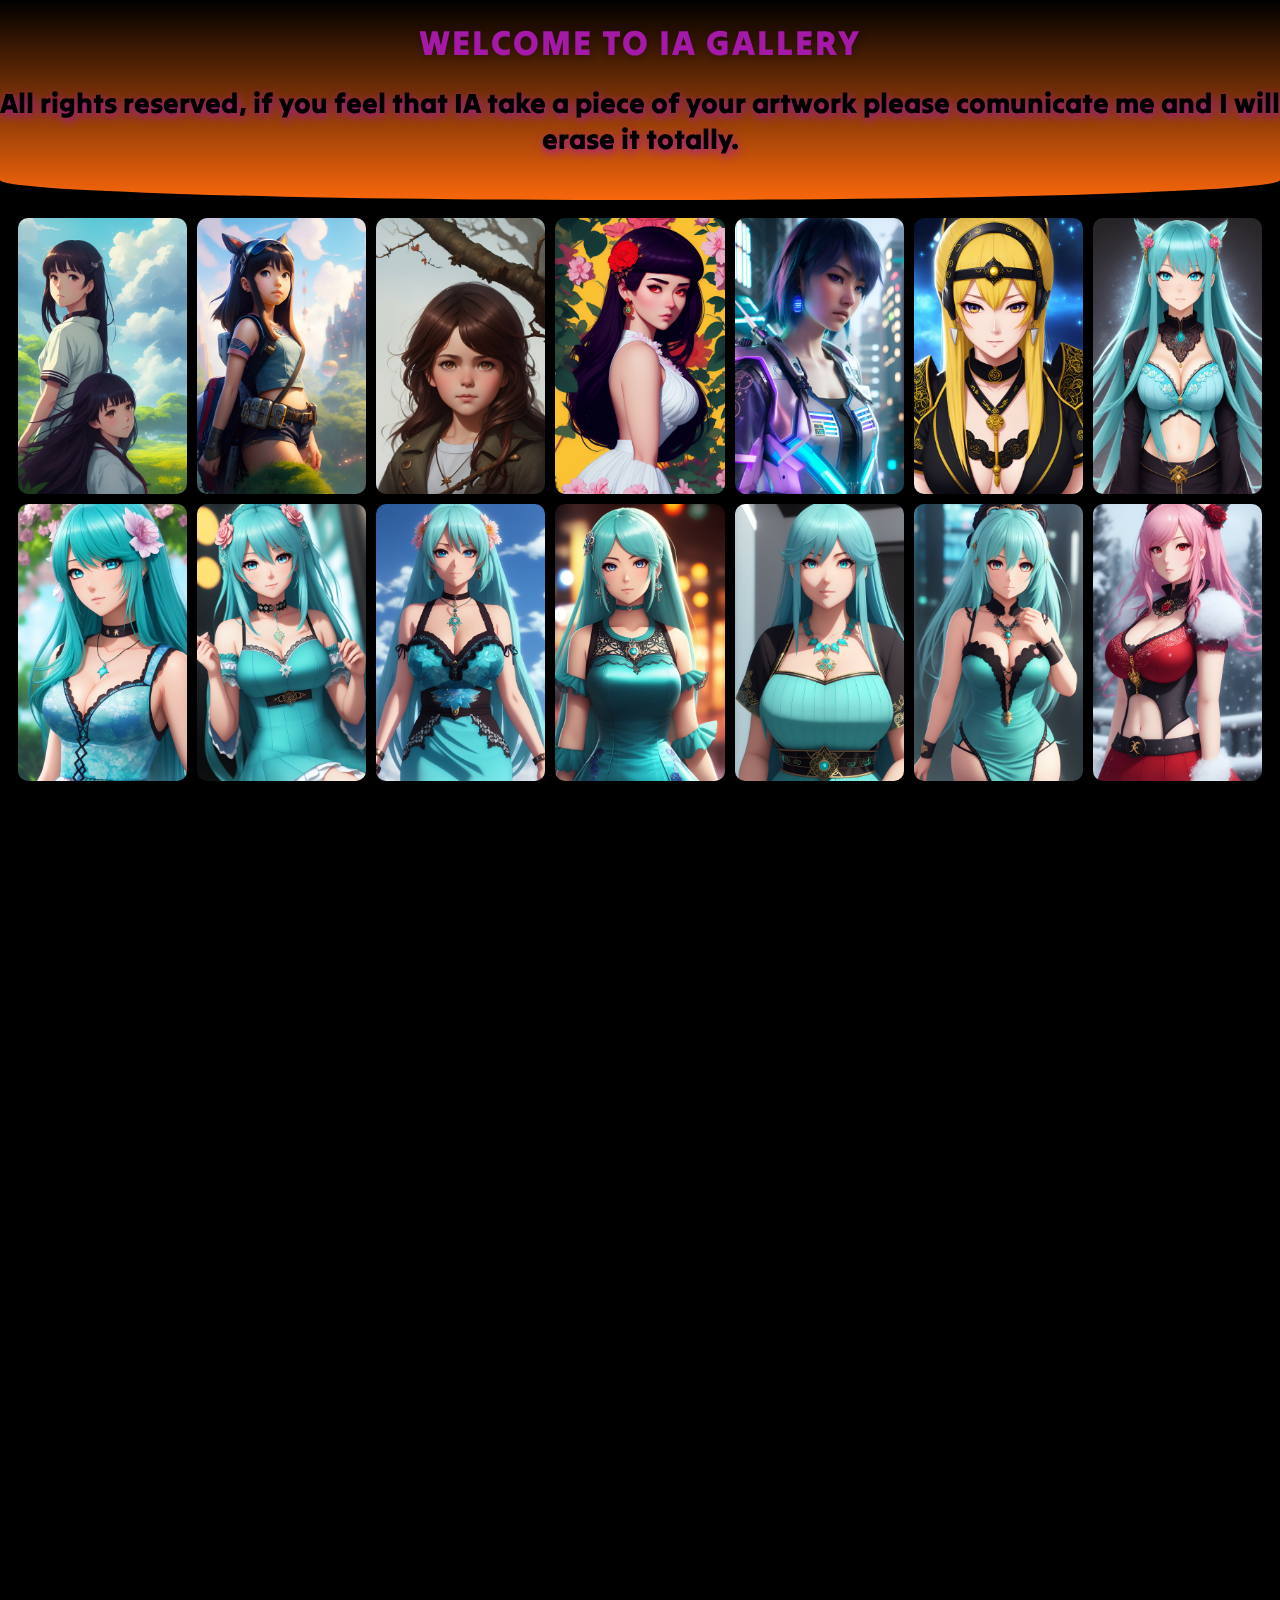
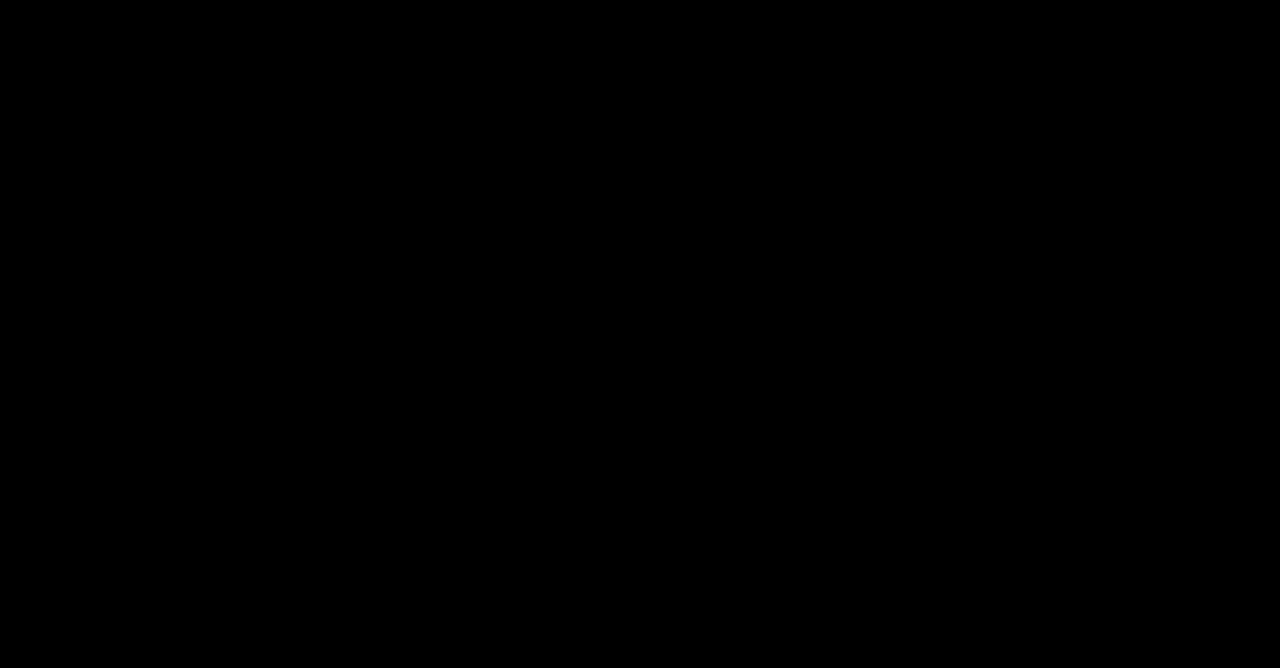
==== commit bce40386: "Updates :)" ====
--- a/index.html
+++ b/index.html
@@ -35,7 +35,7 @@
         </div>
     </main>
 
-    <footer>
+    <footer data-aos="fade-up">
         <div class="fc-1">
             <h1>
                 About the creator of this page:
--- a/css/Orion.css
+++ b/css/Orion.css
@@ -93,6 +93,18 @@
   display: flex;
   justify-content: center;
   align-items: center;
+  animation: soft_over 0.6s ease normal;
+}
+
+
+@keyframes soft_over {
+  0% {
+    background-color: rgba(0, 0, 0, 0.0);
+  }
+
+  100% {
+    background-color: rgba(0, 0, 0, 0.9);
+  }
 }
 
 .img-grande {
@@ -100,10 +112,10 @@
   max-width: 100%;
   object-fit: contain;
   border-radius: 15px;
-  animation: img_big 0.2s normal ease;
-}
-
-@keyframes img_big {
+  animation: make_big 0.2s normal ease;
+}
+
+@keyframes make_big {
   0% {
     transform: scale(0.01);
   }
@@ -122,6 +134,7 @@
   border-radius: 10px;
   background-color: rgb(164, 25, 168);
   color: black;
+  animation: make_big 0.2s normal ease;
 }
 
 .botonSiguiente {
@@ -133,30 +146,31 @@
   border-radius: 10px;
   background-color: rgb(164, 25, 168);
   color: black;
-  animation: fintaBoton 0.2s infinite ease;
-}
-
-@keyframes fintaBoton {
-  0% {
-    transform: translateX(2px);
-  }
-
-  50% {
-    transform: translateX(-2px);
-  }
-
-  100% {
-    transform: translateX(2px);
-  }
+  animation: make_big 0.2s normal ease;
+}
+
+.botonAnterior {
+  position: absolute;
+  width: 100px;
+  height: 25px;
+  top: 50vh;
+  left: 35px;
+  border-radius: 10px;
+  background-color: rgb(164, 25, 168);
+  color: black;
+  animation: make_big 0.2s normal ease;
 }
 
 /*Footer*/
 footer {
   width: 100%;
-  background: rgb(59, 58, 58);
   display: flex;
   justify-content: center;
   align-items: center;
+  background: linear-gradient(to top, rgb(0, 0, 0), #f8670c);
+  text-align: center;
+  border-top-left-radius: 50% 20px;
+  border-top-right-radius: 50% 20px;
 }
 
 .fc-1 {
